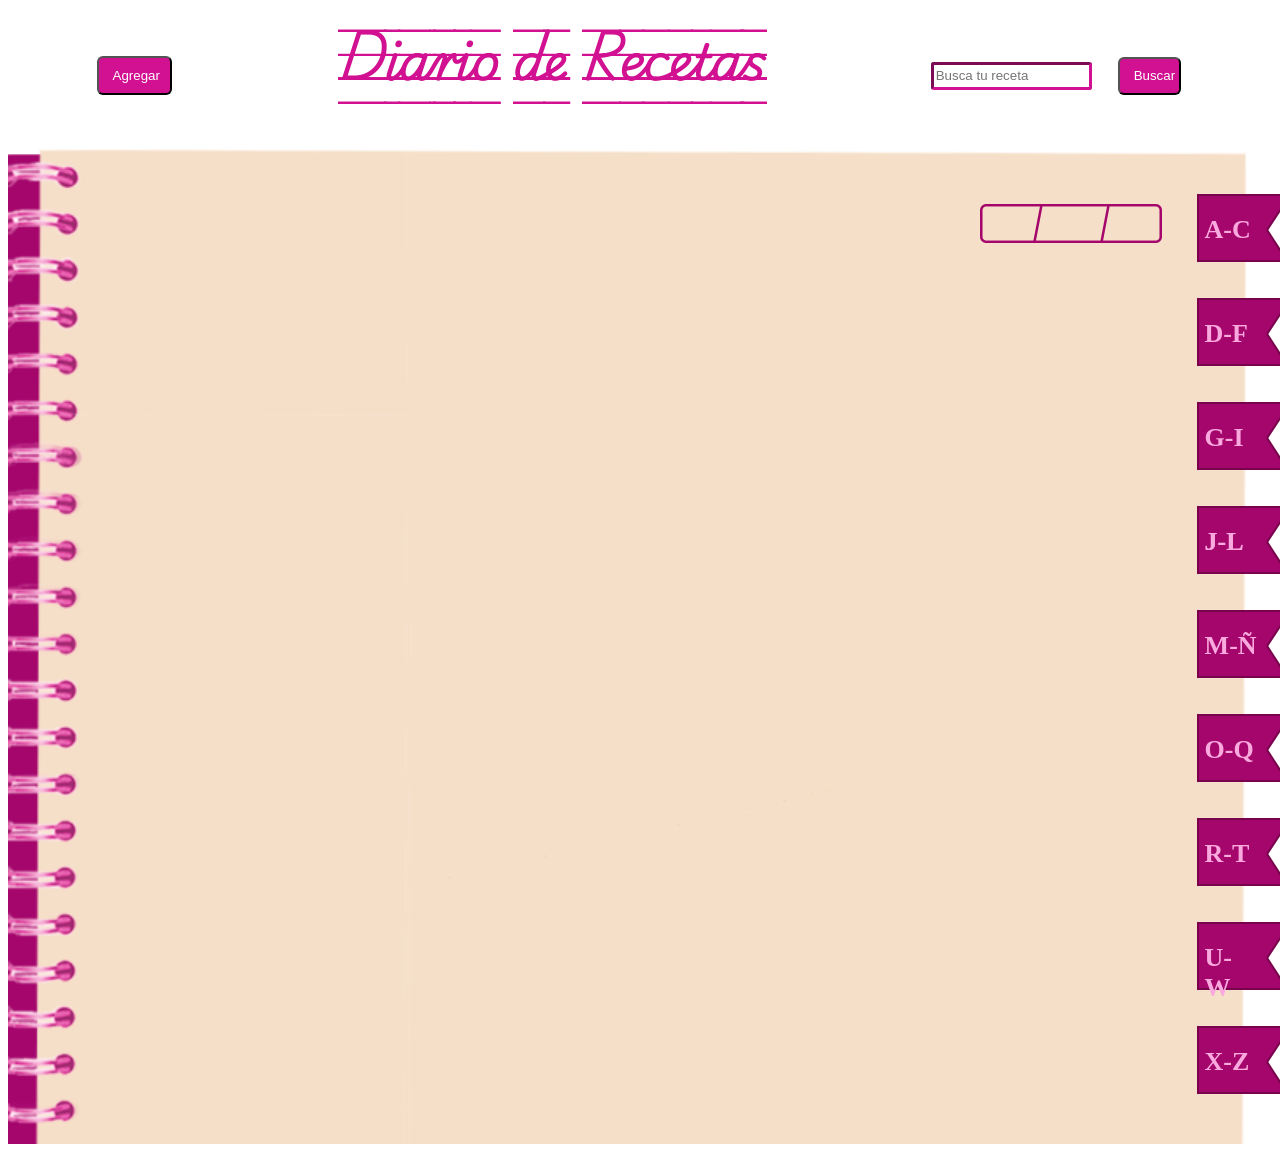
==== Proyecto Final/index.html @ 2830844f "Proyecto Final pt1 por Atzin S" ====
<!DOCTYPE html>
<html lang="es">
<head>
    <meta charset="UTF-8">
    <meta name="viewport" content="width=device-width, initial-scale=1.0">
    <meta name="author" content=" Atzin S">
    <link rel="Stylesheet" href="estilos.css">
    <title>Diario Recetas</title>
    <link rel="preconnect" href="https://fonts.googleapis.com">
<link rel="preconnect" href="https://fonts.gstatic.com" crossorigin>
<link href="https://fonts.googleapis.com/css2?family=Playwrite+AU+VIC+Guides&family=Quicksand&display=swap" rel="stylesheet">
</head>
<body>
    <nav class="Nav"> 
        <button id="Agregar">Agregar</button>
        <h1 class="Titulo">Diario de Recetas</h1> 
        <div class="Buscador">
        <input type="text" id="BuscarText" placeholder="Busca tu receta">
        <button type="submit" id="Buscar">Buscar</button>
        </div>
    </nav>
    <section class="Recetas">
        <img src="Fecha.png" id="Fecha" alt="Fecha">
        <div class="Separadores">
            <div id="AC">
                <h2 class="SeparadorTitulo">A-C</h2>
        <img src="Separador.png" alt="Separador1">
            </div>
            <div id="DF">
                <h2 class="SeparadorTitulo">D-F</h2>
        <img src="Separador.png" alt="Separador2">
            </div>
            <div id="GI">
                <h2 class="SeparadorTitulo">G-I</h2>
        <img src="Separador.png" alt="Separador3">
            </div>
            <div id="JL">
                <h2 class="SeparadorTitulo">J-L</h2>
                <h2 class="SeparadorTitulo">J-L</h2>
        <img src="Separador.png" alt="Separador4">
            </div>
            <div id="MÑ">
                <h2 class="SeparadorTitulo">M-Ñ</h2>
        <img src="Separador.png" alt="Separador5">
            </div>
            <div id="OQ">
                <h2 class="SeparadorTitulo">O-Q</h2>
        <img src="Separador.png" alt="Separador6">
            </div>
            <div id="RT">
                <h2 class="SeparadorTitulo">R-T</h2>
        <img src="Separador.png" alt="Separador7">
            </div>
            <div id="UW">
                <h2 class="SeparadorTitulo">U-W</h2>
        <img src="Separador.png" alt="Separador8">
            </div>
            <div id="XZ">
                <h2 class="SeparadorTitulo">X-Z</h2>
        <img src="Separador.png" alt="Separador9">
        </div>
    </section>
</body>
</html>
---- Proyecto Final/estilos.css ----
.Titulo{font-family: 'Playwrite AU VIC Guides', cursive; font-size: 48px; color: #d11191;text-align: center; margin-top: 3px; width:40%;}
.Nav{display:flex;flex-wrap:wrap;align-items: center; justify-content:center;column-gap:10%}
.Buscador{width:20%;height:75px;display: flex;align-items:center;flex-wrap:wrap;column-gap:10%;}
#Agregar{background-color: #d11191; color: white; padding: 10px 14px; border-radius: 6px; cursor: pointer;width:6%;height:20%;}
#BuscarText{border-color:#d11191;border-width:3px;border-radius:3px;width:60%;height:20px;}
#Buscar{background-color: #d11191; color: white; padding: 6px 14px; border-radius: 6px; cursor: pointer;width:25%;height:50%}
/* Inicia el fondo de las paginas de las recetas */
.Recetas{background-image:url('EspiralRosa_.png');background-size: cover;height:1000px;width:98%;position:relative;}
.Separadores{display:flex;flex-direction:column;gap: 32px;width:4%;position:absolute;right:0%;top:5%;transition: transform 0.3s ease;}
#Fecha{margin-right: 10px;position:absolute;top:6%;right:6%;}
.SeparadorTitulo{display:flex;position:absolute;left:15%;font-size:26px;color: #faa9df;width: 100%;}
.SeparadorTitulo:hover{color: #faa9df;text-shadow: 0 0 5px #faa9df, 0 0 6px #faa9df, 0 0 9px #b32a85, 0 0 12px #faa9df, 0 0 15px #7a0b55;}
#AC:hover,#DF:hover,#GI:hover,#JL:hover,#MÑ:hover,#OQ:hover,#RT:hover,#UW:hover,#XZ:hover{transform: translateX(10px);}
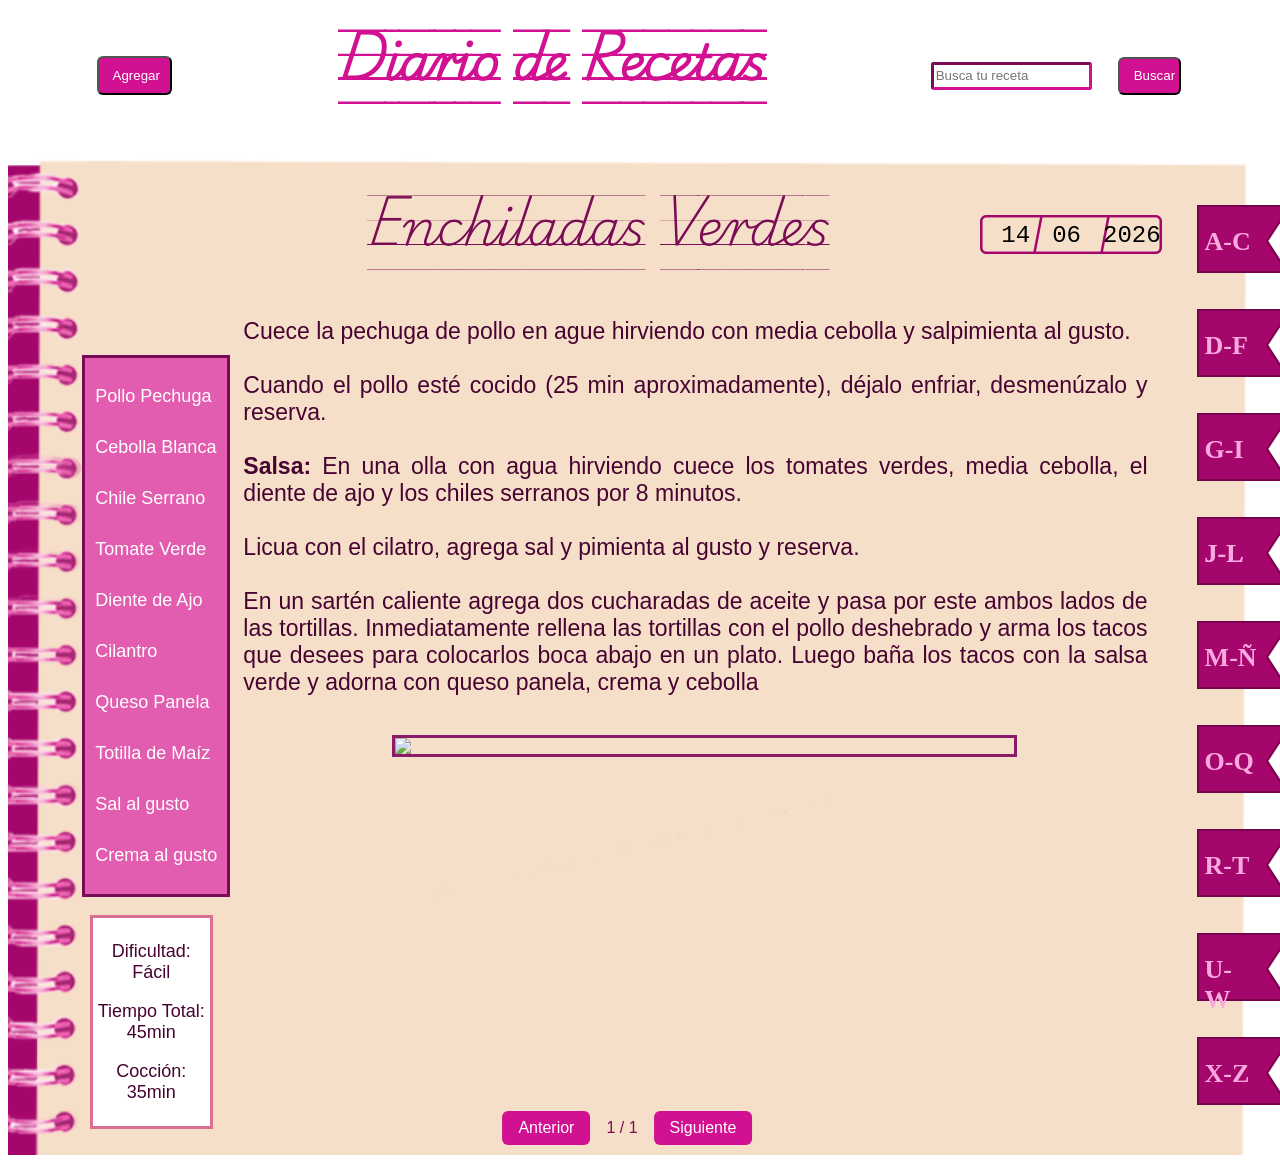
==== commit 929be526: "Proyecto final acabado por Atzin S" ====
--- a/Proyecto Final/index.html
+++ b/Proyecto Final/index.html
@@ -19,8 +19,59 @@
         <button type="submit" id="Buscar">Buscar</button>
         </div>
     </nav>
+
     <section class="Recetas">
-        <img src="Fecha.png" id="Fecha" alt="Fecha">
+        <div id="Fecha">
+        <img src="Fecha.png" alt="Fecha">
+        <div id="FechaTexto">
+         <p>14</p> <p>06</p> <p>2026</p>
+        </div>
+        </div>
+
+        <div id="TituloR">
+            <p>Enchiladas Verdes</p>
+        </div>
+
+        <div id="Pasos">
+            <p> Cuece la pechuga de pollo en ague hirviendo con media cebolla y salpimienta al gusto.<br><br>
+            Cuando el pollo esté cocido (25 min aproximadamente), déjalo enfriar, desmenúzalo y reserva. <br><br>
+            <strong>Salsa:</strong> En una olla con agua hirviendo cuece los tomates verdes, media cebolla, el diente de ajo y los chiles serranos por 8 minutos.
+            <br><br>
+            Licua con el cilatro, agrega sal y pimienta al gusto y reserva. <br><br>
+            En un sartén caliente agrega dos cucharadas de aceite y pasa por este ambos lados de las tortillas. Inmediatamente rellena las
+            tortillas con el pollo deshebrado y arma los tacos que desees para colocarlos boca abajo en un plato. Luego baña los tacos con
+            la salsa verde y adorna con queso panela, crema y cebolla
+            </p>
+             </div>
+
+             <div id="Categoria">
+            <p>Dificultad: <br>Fácil</p>
+            <p>Tiempo Total: <br>45min</p>
+            <p>Cocción:<br> 35min</p>
+        </div>
+
+        <div id="Ingredientes">
+            <ul>
+            <li> Pollo Pechuga</li>
+            <li>Cebolla Blanca</li>
+            <li>Chile Serrano</li>
+            <li>Tomate Verde</li>
+            <li>Diente de Ajo</li>
+            <li>Cilantro</li>
+            <li>Queso Panela</li>
+            <li>Totilla de Maíz</li>
+            <li>Sal al gusto</li>
+            <li>Crema al gusto</li>
+            </ul>
+        </div>
+        <img src="https://cdn7.kiwilimon.com/recetaimagen/36938/1200x600/50874.jpg.webp"  id= "Imagen"> 
+
+         <div id="Navegacion">
+        <button id="Anterior">Anterior</button>
+         <span id="PaginaActual">1 / 1</span>
+        <button id="Siguiente">Siguiente</button>
+         </div>
+
         <div class="Separadores">
             <div id="AC">
                 <h2 class="SeparadorTitulo">A-C</h2>
@@ -60,5 +111,35 @@
         <img src="Separador.png" alt="Separador9">
         </div>
     </section>
+
+    <div id="ModalOverlay">
+  <div id="ModalContenido">
+    <button id="CerrarModal">✕</button>
+    <h2 id="ModalTitulo">Nueva Receta</h2>
+
+    <label>Título</label>
+    <input type="text" id="InputTitulo" placeholder="Nombre de la receta">
+
+    <label>Dificultad</label>
+    <input type="text" id="InputCategoria" placeholder="Ej: Fácil, 45min">
+    <label>Tiempo Total</label>
+    <input type="text" id="InputTiempo" placeholder="Ej: 45min">
+    <label>Cocción</label>
+    <input type="text" id="InputCoccion" placeholder="Ej: 35min">
+
+    <label>Ingredientes (uno por línea)</label>
+    <textarea id="InputIngredientes" rows="5" placeholder="- Pollo Cebolla"></textarea>
+
+    <label>Pasos</label>
+    <textarea id="InputPasos" rows="6" placeholder="Describe los pasos..."></textarea>
+
+    <label>URL de imagen</label>
+    <input type="text" id="InputImagen" placeholder="https://...">
+
+    <button id="GuardarReceta">Guardar</button>
+  </div>
+</div>
+
+    <script src="Recetas.js"></script>
 </body>
 </html>
--- a/Proyecto Final/estilos.css
+++ b/Proyecto Final/estilos.css
@@ -5,9 +5,101 @@
 #BuscarText{border-color:#d11191;border-width:3px;border-radius:3px;width:60%;height:20px;}
 #Buscar{background-color: #d11191; color: white; padding: 6px 14px; border-radius: 6px; cursor: pointer;width:25%;height:50%}
 /* Inicia el fondo de las paginas de las recetas */
-.Recetas{background-image:url('EspiralRosa_.png');background-size: cover;height:1000px;width:98%;position:relative;}
+.Recetas{background-image:url('EspiralRosa_.png');background-size: cover;height:1000px;width:98%;position:relative;margin-top: -3%;}
 .Separadores{display:flex;flex-direction:column;gap: 32px;width:4%;position:absolute;right:0%;top:5%;transition: transform 0.3s ease;}
-#Fecha{margin-right: 10px;position:absolute;top:6%;right:6%;}
 .SeparadorTitulo{display:flex;position:absolute;left:15%;font-size:26px;color: #faa9df;width: 100%;}
 .SeparadorTitulo:hover{color: #faa9df;text-shadow: 0 0 5px #faa9df, 0 0 6px #faa9df, 0 0 9px #b32a85, 0 0 12px #faa9df, 0 0 15px #7a0b55;}
-#AC:hover,#DF:hover,#GI:hover,#JL:hover,#MÑ:hover,#OQ:hover,#RT:hover,#UW:hover,#XZ:hover{transform: translateX(10px);}+#AC:hover,#DF:hover,#GI:hover,#JL:hover,#MÑ:hover,#OQ:hover,#RT:hover,#UW:hover,#XZ:hover{transform: translateX(10px);}
+/*Empieza el desarrollo de los datos de las recetas*/
+#TituloR{width: 40%;position: relative;top: 2%;font-family:'Playwrite AU VIC Guides', bold;color: #7a0b55;font-size: 49px;left: 29%;}
+#Fecha{margin-right: 10px;position:absolute;top:6%;right:6%;width: fit-content;}
+#FechaTexto{font-size: 24px;position:absolute;display: flex;gap: 22px;top:18%;right: 1%;}
+#Fecha p{margin: 0;font-family: 'Courier New', -Courier, monospace;}
+#Fecha img{top:6%;right: 6%;display: block;height: 18%;}
+#Ingredientes{position: absolute;top: 20%;left:6%;font-size:18px;font-family: 'Franklin Gothic Medium', 'Arial Narrow', Arial, sans-serif;border: solid #7a0b55;background-color: #df45abd7;color: #ffffff;}
+#Ingredientes ul{display: flex;flex-direction: column;gap: 30px;list-style: none;padding:10px}
+#Pasos{position: absolute; top: 14%; left: 19%;font-size: 23px;text-align: justify;width: 73%;color: #470331;font-family: 'Franklin Gothic Regular', 'Arial Narrow', Arial, sans-serif;}
+#Categoria{position: absolute; top: 76%;left: 6.6%;font-family: 'Franklin Gothic Medium', 'Arial Narrow', Arial, sans-serif;font-size: 18px;text-align: center;padding: 5px;border: solid palevioletred;background-color: #ffffff;color: #470331;}
+#Imagen{position: absolute;width: 50%;top: 58%;left: 31%;border:solid rgb(129, 7, 93);opacity: 0.9;}
+/* Sección de Agregar Receta */
+#ModalOverlay { display: none; position: fixed; inset: 0; background: rgba(0, 0, 0, 0.5); z-index: 100; align-items: center; justify-content: center;}
+#ModalOverlay.activo {display: flex;}
+#ModalContenido {background: white; border: 3px solid #d11191; border-radius: 10px; padding: 24px; width: 420px; max-height: 90vh; overflow-y: auto; display: flex; flex-direction: column; gap: 8px; position: relative; font-family: 'Franklin Gothic Medium', Arial, sans-serif;}
+#CerrarModal {position: absolute; top: 10px; right: 12px; background: none; border: none; font-size: 20px; color: #d11191; cursor: pointer;}
+#GuardarReceta {background-color: #d11191; color: white; padding: 10px; border-radius: 6px; cursor: pointer; border: none; font-size: 16px; margin-top: 8px;}
+/* Empieza los ajustes de navegación*/
+#Navegacion { position: absolute; bottom: 1%; left: 50%; transform: translateX(-50%); display: flex; align-items: center; gap: 16px;}
+#Anterior, #Siguiente { background-color: #d11191; color: white; padding: 8px 16px; border-radius: 6px; cursor: pointer; border: none; font-size: 16px;}
+#PaginaActual {
+  color: #7a0b55;font-family: 'Franklin Gothic Medium', Arial, sans-serif; font-size: 16px;}
+
+  /*Inicio del Diseño Responsivo*/
+  @media (min-width: 946px) and (max-width: 1110px) {
+  .Titulo{font-family: 'Playwrite AU VIC Guides', cursive; font-size: 40px; color: #d11191;text-align: center; margin-top: 3px; width:45%;}
+.Nav{display:flex;flex-wrap:wrap;align-items: center; justify-content:center;column-gap:10%}
+#Agregar{background-color: #d11191; color: white; padding: 4px 6px; border-radius: 6px; cursor: pointer;width:9%;height:20%;}
+#BuscarText{border-color:#d11191;border-width:3px;border-radius:3px;width:55%;height:20px;}
+#Buscar{background-color: #d11191; color: white; padding: 2px 5px; border-radius: 6px; cursor: pointer;width:34%;height:50%}
+.Buscador{width:23%;height:75px;display: flex;align-items:center;flex-wrap:wrap;column-gap:6%;}
+/* Inicia el fondo de las paginas de las recetas */
+.Separadores{display:flex;flex-direction:column;gap: 30px;width:6%;position:absolute;right:0%;top:5%;transition: transform 0.3s ease;}
+.SeparadorTitulo{display:flex;position:absolute;left:28%;font-size:24px;color: #faa9df;width: 100%;}
+/*Empieza el desarrollo de los datos de las recetas*/
+#TituloR{width: 48%;position: relative;top: 2%;font-family:'Playwrite AU VIC Guides', bold;color: #7a0b55;font-size: 43px;left: 18%;}
+#Fecha{margin-right: 10px;position:absolute;top:4%;right:5%;width: fit-content;}
+#FechaTexto{font-size: 23px;position:absolute;display: flex;gap: 21px;top:18%;right: 10%;}
+#Fecha p{margin: 0;font-family: 'Courier New', -Courier, monospace;}
+#Fecha img{top:6%;right: 1%;display: block;height: 8%;width: 90%;}
+#Ingredientes{position: absolute;top: 20%;left:7%;font-size:18px;font-family: 'Franklin Gothic Medium', 'Arial Narrow', Arial, sans-serif;border: solid #7a0b55;background-color: #df45abd7;color: #ffffff;}
+#Ingredientes ul{display: flex;flex-direction: column;gap: 30px;list-style: none;padding:8px}
+#Pasos{position: absolute; top: 14%; left: 25%;font-size: 20px;text-align: justify;width: 66%;color: #470331;font-family: 'Franklin Gothic Regular', 'Arial Narrow', Arial, sans-serif;}
+#Categoria{position: absolute; top: 76%;left: 6.6%;font-family: 'Franklin Gothic Medium', 'Arial Narrow', Arial, sans-serif;font-size: 18px;text-align: center;padding: 5px;border: solid palevioletred;background-color: #ffffff;color: #470331;}
+#Imagen{position: absolute;width: 54%;top: 62%;left: 29%;border:solid rgb(129, 7, 93);opacity: 0.9;}
+
+}
+
+  @media (min-width: 800px) and (max-width: 946px) {
+  .Titulo{font-family: 'Playwrite AU VIC Guides', cursive; font-size: 35px; color: #d11191;text-align: center; margin-top: 3px; width:45%;}
+.Nav{display:flex;flex-wrap:wrap;align-items: center; justify-content:center;column-gap:10%}
+#Agregar{background-color: #d11191; color: white; padding: 4px 6px; border-radius: 6px; cursor: pointer;width:9%;height:20%;}
+#BuscarText{border-color:#d11191;border-width:3px;border-radius:3px;width:55%;height:20px;}
+#Buscar{background-color: #d11191; color: white; padding: 2px 5px; border-radius: 6px; cursor: pointer;width:34%;height:50%}
+.Buscador{width:23%;height:75px;display: flex;align-items:center;flex-wrap:wrap;column-gap:6%;}
+/* Inicia el fondo de las paginas de las recetas */
+.Separadores{display:flex;flex-direction:column;gap: 30px;width:6%;position:absolute;right:0%;top:5%;transition: transform 0.3s ease;}
+.SeparadorTitulo{display:flex;position:absolute;left:28%;font-size:21px;color: #faa9df;width: 100%;}
+/*Empieza el desarrollo de los datos de las recetas*/
+#TituloR{width: 48%;position: relative;top: 2%;font-family:'Playwrite AU VIC Guides', bold;color: #7a0b55;font-size: 38px;left: 18%;}
+#Fecha{margin-right: 10px;position:absolute;top:4%;right:1%;width: fit-content;}
+#FechaTexto{font-size: 18px;position:absolute;display: flex;gap: 19px;top:18%;right: 25%;}
+#Fecha p{margin: 0;font-family: 'Courier New', -Courier, monospace;}
+#Fecha img{top:6%;right: 1%;display: block;height: 8%;width: 76%;}
+#Ingredientes{position: absolute;top: 20%;left:7%;font-size:15px;font-family: 'Franklin Gothic Medium', 'Arial Narrow', Arial, sans-serif;border: solid #7a0b55;background-color: #df45abd7;color: #ffffff;}
+#Ingredientes ul{display: flex;flex-direction: column;gap: 30px;list-style: none;padding:8px}
+#Pasos{position: absolute; top: 12%; left: 25%;font-size: 17px;text-align: justify;width: 66%;color: #470331;font-family: 'Franklin Gothic Regular', 'Arial Narrow', Arial, sans-serif;}
+#Categoria{position: absolute; top: 76%;left: 6.6%;font-family: 'Franklin Gothic Medium', 'Arial Narrow', Arial, sans-serif;font-size: 18px;text-align: center;padding: 5px;border: solid palevioletred;background-color: #ffffff;color: #470331;}
+#Imagen{position: absolute;width: 50%;top: 58%;left: 31%;border:solid rgb(129, 7, 93);opacity: 0.9;}
+}
+
+@media (max-width: 799px) {
+  .Titulo{font-family: 'Playwrite AU VIC Guides', cursive; font-size: 28px; color: #d11191;text-align: center; margin-top: 3px; width:45%;}
+.Nav{display:flex;flex-wrap:wrap;align-items: center; justify-content:center;column-gap:6%}
+#Agregar{background-color: #d11191; color: white; padding: 4px 6px; border-radius: 6px; cursor: pointer;width:12%;height:20%;}
+#BuscarText{border-color:#d11191;border-width:3px;border-radius:3px;width:50%;height:20px;}
+#Buscar{background-color: #d11191; color: white; padding: 2px 5px; border-radius: 6px; cursor: pointer;width:30%;height:40%}
+.Buscador{width:26%;height:75px;display: flex;align-items:center;flex-wrap:wrap;column-gap:6%;}
+/* Inicia el fondo de las paginas de las recetas */
+.Separadores{display:flex;flex-direction:column;gap: 30px;width:6%;position:absolute;right:0%;top:5%;transition: transform 0.3s ease;}
+.SeparadorTitulo{display:flex;position:absolute;left:28%;font-size:21px;color: #faa9df;width: 100%;}
+/*Empieza el desarrollo de los datos de las recetas*/
+#TituloR{width: 50%;position: relative;top: 2%;font-family:'Playwrite AU VIC Guides', bold;color: #7a0b55;font-size: 30px;left: 16%;}
+#Fecha{margin-right: 10px;position:absolute;top:4%;right:1%;width: fit-content;}
+#FechaTexto{font-size: 18px;position:absolute;display: flex;gap: 19px;top:18%;right: 25%;}
+#Fecha p{margin: 0;font-family: 'Courier New', -Courier, monospace;}
+#Fecha img{top:6%;right: 1%;display: block;height: 8%;width: 76%;}
+#Ingredientes{position: absolute;top: 20%;left:7%;font-size:12px;font-family: 'Franklin Gothic Medium', 'Arial Narrow', Arial, sans-serif;border: solid #7a0b55;background-color: #df45abd7;color: #ffffff;}
+#Ingredientes ul{display: flex;flex-direction: column;gap: 30px;list-style: none;padding:6px}
+#Pasos{position: absolute; top: 14%; left: 29%;font-size: 17px;text-align: justify;width: 60%;color: #470331;font-family: 'Franklin Gothic Regular', 'Arial Narrow', Arial, sans-serif;}
+#Categoria{position: absolute; top: 76%;left: 8%;font-family: 'Franklin Gothic Medium', 'Arial Narrow', Arial, sans-serif;font-size: 12px;text-align: center;padding: 5px;border: solid palevioletred;background-color: #ffffff;color: #470331;}
+#Imagen{position: absolute;width: 56%;top: 72%;left: 31%;border:solid rgb(129, 7, 93);opacity: 0.9;}
+}
